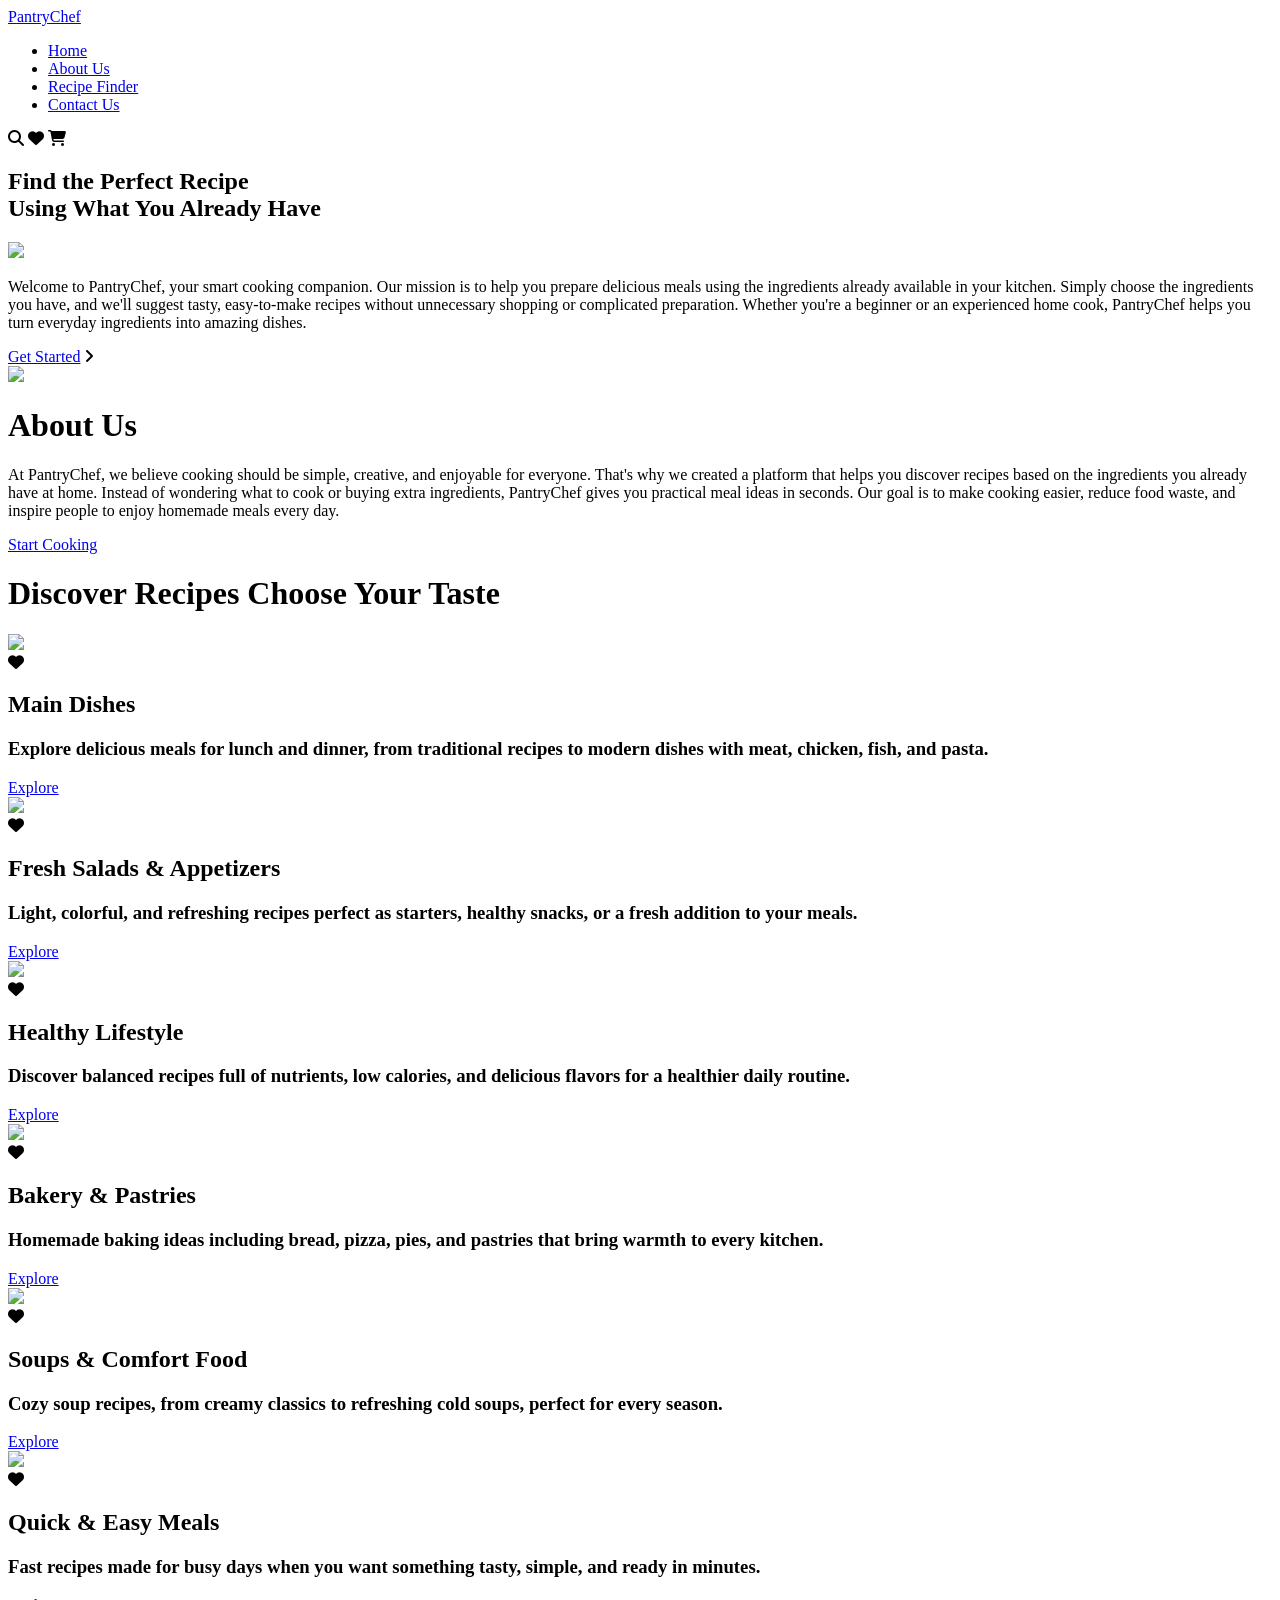
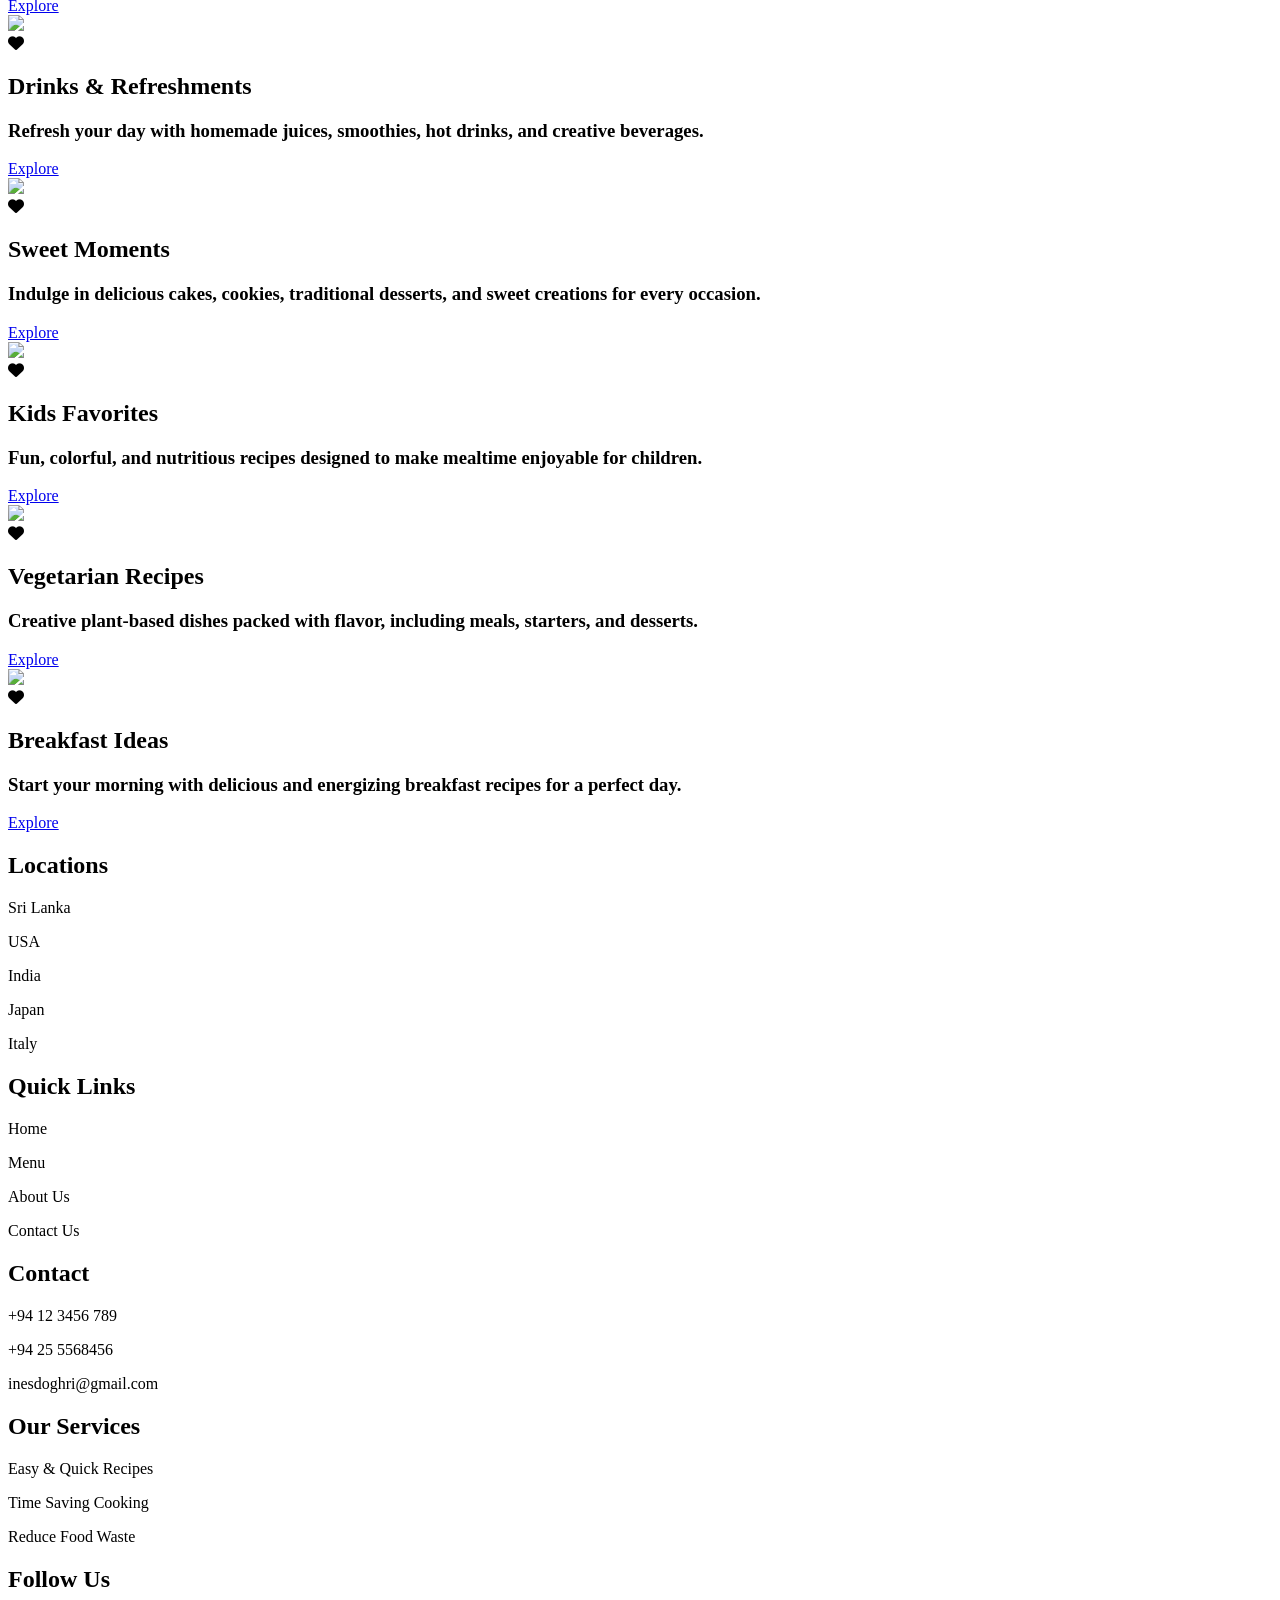
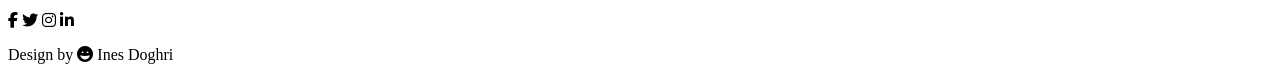
==== index.html @ 2051ed4a "Update index.html" ====
<!DOCTYPE html>
<html lang="en">
<head>
    <meta charset="UTF-8">
    <meta http-equiv="X-UA-Compatible" content="IE=edge">
    <meta name="viewport" content="width=device-width, initial-scale=1.0">

    <title>Welcome to PantryChef</title>

  <link rel="stylesheet" href="style.css">
 <script src="script.js"></script>

    <link rel="stylesheet"
    href="https://cdnjs.cloudflare.com/ajax/libs/font-awesome/6.1.1/css/all.min.css">
</head>

<body>

<section id="Home">

    <nav>

        <div class="logo">
            <a href="#" class="logo"><span>P</span>antryChef</a>
        </div>

        <header>
            <ul>
                <li><a href="#Home">Home</a></li>
                <li><a href="#About">About Us</a></li>
                <li><a href="#Menu">Recipe Finder</a></li>
                <li><a href="#Gallery">Contact Us</a></li>
            </ul>
        </header>

        <div class="icon">
            <i class="fa-solid fa-magnifying-glass"></i>
            <i class="fa-solid fa-heart"></i>
            <i class="fa-solid fa-cart-shopping"></i>
        </div>

    </nav>

    <div class="main">

        <div class="men_text">
            <h1>Find the <span>Perfect Recipe</span><br>Using What You Already Have</h1>
        </div>

        <div class="main_image">
            <img src="image/main.jpeg">
        </div>

    </div>

    <p>
        Welcome to PantryChef, your smart cooking companion.
        Our mission is to help you prepare delicious meals using
        the ingredients already available in your kitchen.
        Simply choose the ingredients you have, and we'll suggest
        tasty, easy-to-make recipes without unnecessary shopping
        or complicated preparation. Whether you're a beginner or
        an experienced home cook, PantryChef helps you turn everyday
        ingredients into amazing dishes.
    </p>

    <div class="main_btn">
        <a href="#">Get Started</a>
        <i class="fa-solid fa-angle-right"></i>
    </div>

</section>

<!-- About -->

<div class="about" id="About">

    <div class="about_main">

        <div class="image">
            <img src="image/about.png">
        </div>

        <div class="about_text">

            <h1><span>About</span> Us</h1>

            <p>
                At PantryChef, we believe cooking should be simple,
                creative, and enjoyable for everyone.
                That's why we created a platform that helps you
                discover recipes based on the ingredients you
                already have at home.
                Instead of wondering what to cook or buying extra
                ingredients, PantryChef gives you practical meal
                ideas in seconds. Our goal is to make cooking easier,
                reduce food waste, and inspire people to enjoy
                homemade meals every day.
            </p>

        </div>

    </div>

    <a href="#" class="about_btn">Start Cooking</a>

</div>
    <div class="menu" id="Menu">
    <h1>Discover Recipes <span>Choose Your Taste</span></h1>

    <div class="menu_box">

        <div class="menu_card">
            <div class="menu_image">
                <img src="image/main_meals.png">
            </div>
            <div class="small_card">
                <i class="fa-solid fa-heart"></i>
            </div>
            <div class="menu_info">
                <h2>Main Dishes</h2>
                <h3>
                    Explore delicious meals for lunch and dinner, from traditional recipes to modern dishes with meat, chicken, fish, and pasta.
                </h3>
                <a href="main_dishes.html" class="menu_btn">Explore</a>
            </div>
        </div>

        <div class="menu_card">
            <div class="menu_image">
                <img src="image/salades.png">
            </div>
            <div class="small_card">
                <i class="fa-solid fa-heart"></i>
            </div>
            <div class="menu_info">
                <h2>Fresh Salads & Appetizers</h2>
                <h3>
                    Light, colorful, and refreshing recipes perfect as starters, healthy snacks, or a fresh addition to your meals.
                </h3>
                <a href="#" class="menu_btn">Explore</a>
            </div>
        </div>

        <div class="menu_card">
            <div class="menu_image">
                <img src="image/healthty.png">
            </div>
            <div class="small_card">
                <i class="fa-solid fa-heart"></i>
            </div>
            <div class="menu_info">
                <h2>Healthy Lifestyle</h2>
                <h3>
                    Discover balanced recipes full of nutrients, low calories, and delicious flavors for a healthier daily routine.
                </h3>
                <a href="#" class="menu_btn">Explore</a>
            </div>
        </div>

        <div class="menu_card">
            <div class="menu_image">
                <img src="image/bakery.png">
            </div>
            <div class="small_card">
                <i class="fa-solid fa-heart"></i>
            </div>
            <div class="menu_info">
                <h2>Bakery & Pastries</h2>
                <h3>
                    Homemade baking ideas including bread, pizza, pies, and pastries that bring warmth to every kitchen.
                </h3>
                <a href="#" class="menu_btn">Explore</a>
            </div>
        </div>

        <div class="menu_card">
            <div class="menu_image">
                <img src="./image/soups.png">
            </div>
            <div class="small_card">
                <i class="fa-solid fa-heart"></i>
            </div>
            <div class="menu_info">
                <h2>Soups & Comfort Food</h2>
                <h3>
                    Cozy soup recipes, from creamy classics to refreshing cold soups, perfect for every season.
                </h3>
                <a href="#" class="menu_btn">Explore</a>
            </div>
        </div>

        <div class="menu_card">
            <div class="menu_image">
                <img src="image/quick.png">
            </div>
            <div class="small_card">
                <i class="fa-solid fa-heart"></i>
            </div>
            <div class="menu_info">
                <h2>Quick & Easy Meals</h2>
                <h3>
                    Fast recipes made for busy days when you want something tasty, simple, and ready in minutes.
                </h3>
                <a href="#" class="menu_btn">Explore</a>
            </div>
        </div>

        <div class="menu_card">
            <div class="menu_image">
                <img src="image/drinks.png">
            </div>
            <div class="small_card">
                <i class="fa-solid fa-heart"></i>
            </div>
            <div class="menu_info">
                <h2>Drinks & Refreshments</h2>
                <h3>
                    Refresh your day with homemade juices, smoothies, hot drinks, and creative beverages.
                </h3>
                <a href="#" class="menu_btn">Explore</a>
            </div>
        </div>

        <div class="menu_card">
            <div class="menu_image">
                <img src="image/sweet.png">
            </div>
            <div class="small_card">
                <i class="fa-solid fa-heart"></i>
            </div>
            <div class="menu_info">
                <h2>Sweet Moments</h2>
                <h3>
                    Indulge in delicious cakes, cookies, traditional desserts, and sweet creations for every occasion.
                </h3>
                <a href="sweet.html" class="menu_btn">Explore</a>
            </div>
        </div>    
 <div class="menu_card">
            <div class="menu_image">
                <img src="image/kids.png">
            </div>
            <div class="small_card">
                <i class="fa-solid fa-heart"></i>
            </div>
            <div class="menu_info">
                <h2>Kids Favorites</h2>
                <h3>
                    Fun, colorful, and nutritious recipes designed to make mealtime enjoyable for children.
                </h3>
                <a href="#" class="menu_btn">Explore</a>
            </div>
        </div>

        <div class="menu_card">
            <div class="menu_image">
                <img src="image/vegeterian.png">
            </div>
            <div class="small_card">
                <i class="fa-solid fa-heart"></i>
            </div>
            <div class="menu_info">
                <h2>Vegetarian Recipes</h2>
                <h3>
                    Creative plant-based dishes packed with flavor, including meals, starters, and desserts.
                </h3>
                <a href="#" class="menu_btn">Explore</a>
            </div>
        </div>

        <div class="menu_card">
            <div class="menu_image">
                <img src="image/breakfast.png">
            </div>
            <div class="small_card">
                <i class="fa-solid fa-heart"></i>
            </div>
            <div class="menu_info">
                <h2>Breakfast Ideas</h2>
                <h3>
                    Start your morning with delicious and energizing breakfast recipes for a perfect day.
                </h3>
                <a href="#" class="menu_btn">Explore</a>
            </div>
        </div>

    </div>
</div>
 <!-- FOOTER -->
  <footer>
   <div class="footer_main">
       <div class="footer_tag">
           <h2>Locations</h2>
           <p>Sri Lanka</p>
           <p>USA</p>
           <p>India</p>
           <p>Japan</p>
           <p>Italy</p>
       </div>
       <div class="footer_tag">
           <h2>Quick Links</h2>
           <p>Home</p>
           <p>Menu</p>
           <p>About Us</p>
           <p>Contact Us</p>
       </div>
       <div class="footer_tag">
           <h2>Contact</h2>
           <p>+94 12 3456 789</p>
           <p>+94 25 5568456</p>
           <p>inesdoghri@gmail.com</p>
       </div>
       <div class="footer_tag">
           <h2>Our Services</h2>
           <p>Easy & Quick Recipes</p>
           <p>Time Saving Cooking</p>
           <p>Reduce Food Waste</p>
       </div>
       <div class="footer_tag">
           <h2>Follow Us</h2>
           <i class="fa-brands fa-facebook-f"></i> 
           <i class="fa-brands fa-twitter"></i> 
           <i class="fa-brands fa-instagram"></i>
           <i class="fa-brands fa-linkedin-in"></i>
       </div>
   </div>
   <p class="end">
       Design by <span><i class="fa-solid fa-face-grin"></i> Ines Doghri</span>
   </p>
</footer>
</body>
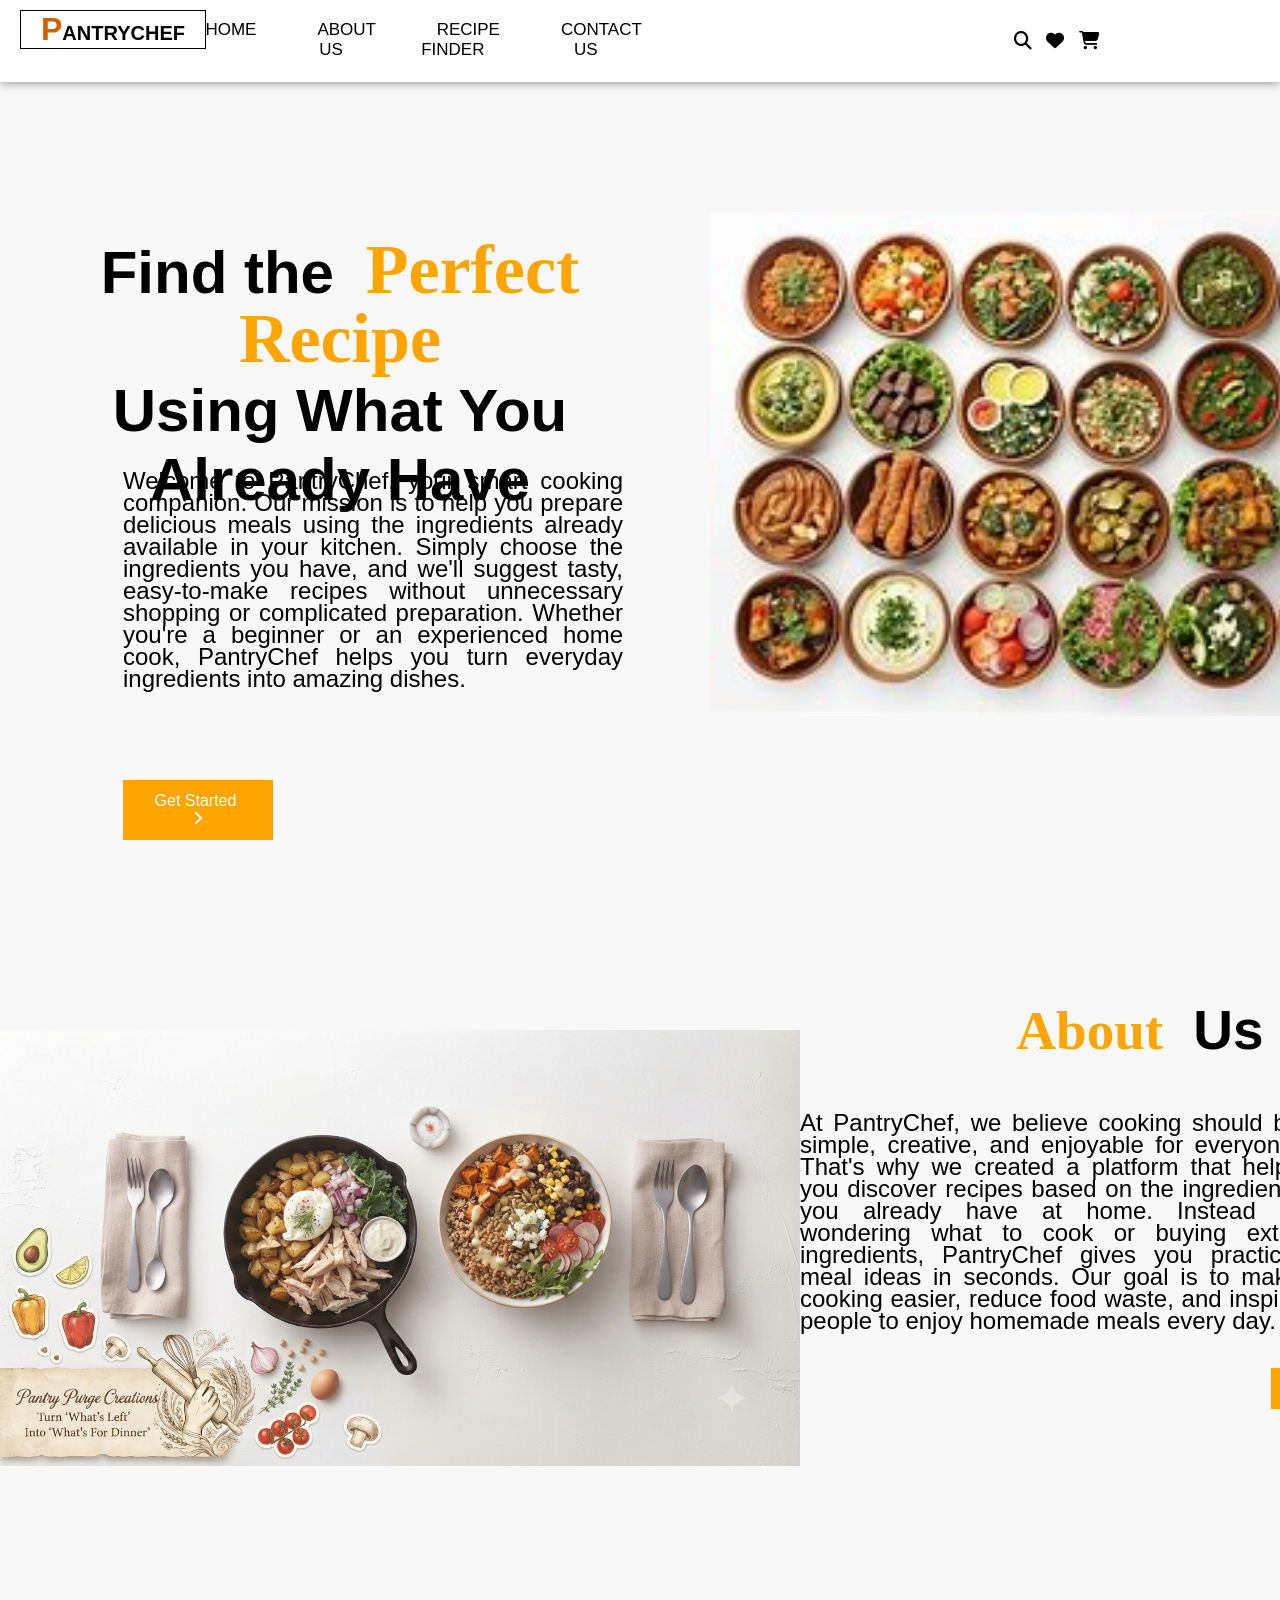
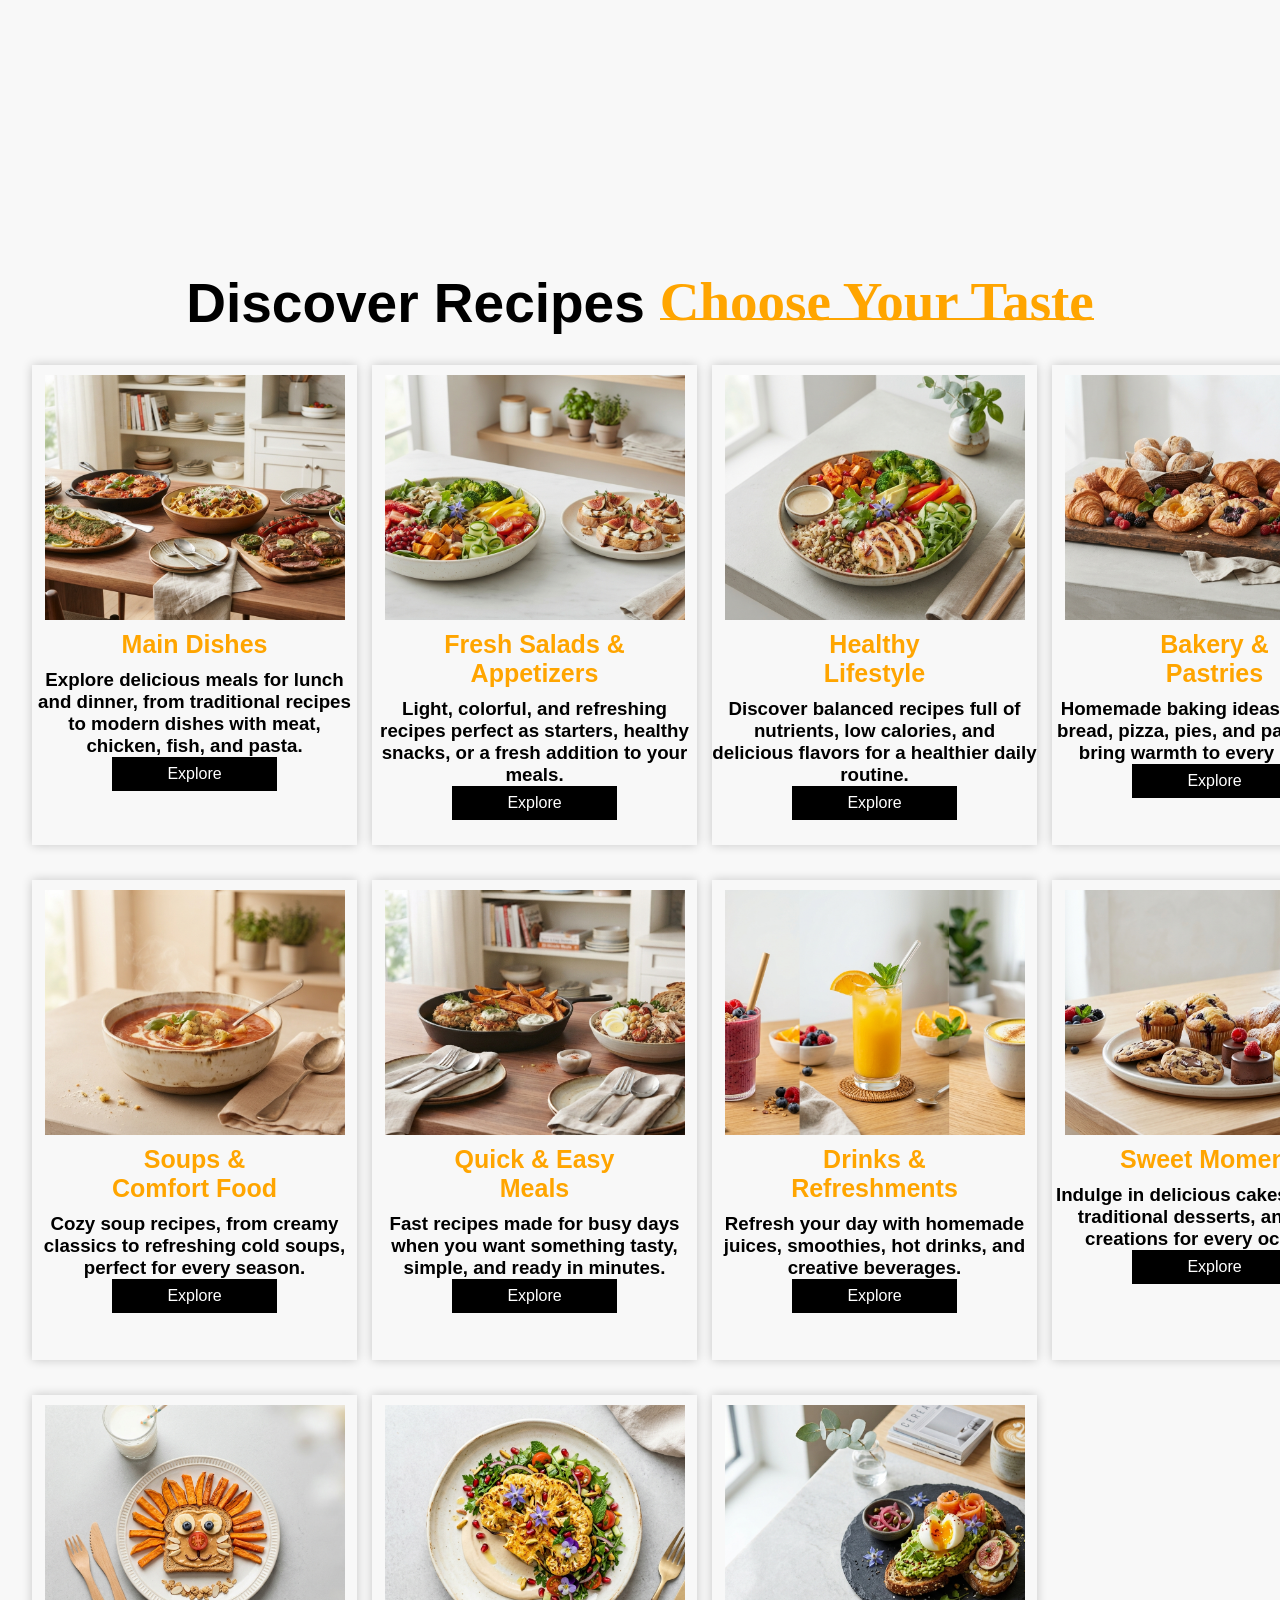
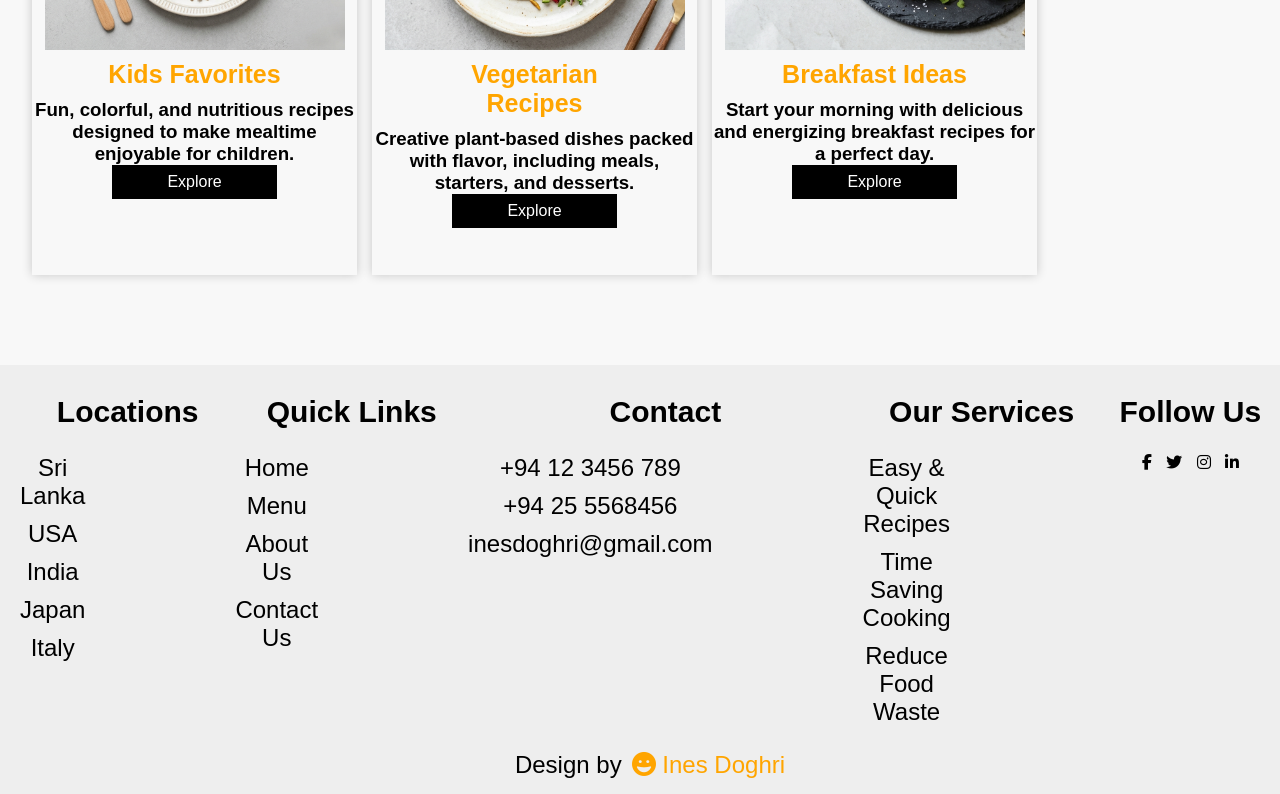
==== commit 6b8edeff: "Update index.html" ====
--- a/index.html
+++ b/index.html
@@ -139,7 +139,7 @@
                 <h3>
                     Light, colorful, and refreshing recipes perfect as starters, healthy snacks, or a fresh addition to your meals.
                 </h3>
-                <a href="#" class="menu_btn">Explore</a>
+                <a href="salades.html" class="menu_btn">Explore</a>
             </div>
         </div>
 
@@ -155,7 +155,7 @@
                 <h3>
                     Discover balanced recipes full of nutrients, low calories, and delicious flavors for a healthier daily routine.
                 </h3>
-                <a href="#" class="menu_btn">Explore</a>
+                <a href="coming.html" class="menu_btn">Explore</a>
             </div>
         </div>
 
@@ -171,7 +171,7 @@
                 <h3>
                     Homemade baking ideas including bread, pizza, pies, and pastries that bring warmth to every kitchen.
                 </h3>
-                <a href="#" class="menu_btn">Explore</a>
+                <a href="coming.html" class="menu_btn">Explore</a>
             </div>
         </div>
 
@@ -187,7 +187,7 @@
                 <h3>
                     Cozy soup recipes, from creamy classics to refreshing cold soups, perfect for every season.
                 </h3>
-                <a href="#" class="menu_btn">Explore</a>
+                <a href="coming.html" class="menu_btn">Explore</a>
             </div>
         </div>
 
@@ -203,7 +203,7 @@
                 <h3>
                     Fast recipes made for busy days when you want something tasty, simple, and ready in minutes.
                 </h3>
-                <a href="#" class="menu_btn">Explore</a>
+                <a href="coming.html" class="menu_btn">Explore</a>
             </div>
         </div>
 
@@ -219,7 +219,7 @@
                 <h3>
                     Refresh your day with homemade juices, smoothies, hot drinks, and creative beverages.
                 </h3>
-                <a href="#" class="menu_btn">Explore</a>
+                <a href="coming.html" class="menu_btn">Explore</a>
             </div>
         </div>
 
@@ -235,7 +235,7 @@
                 <h3>
                     Indulge in delicious cakes, cookies, traditional desserts, and sweet creations for every occasion.
                 </h3>
-                <a href="sweet.html" class="menu_btn">Explore</a>
+                <a href="coming.html" class="menu_btn">Explore</a>
             </div>
         </div>    
  <div class="menu_card">
@@ -250,7 +250,7 @@
                 <h3>
                     Fun, colorful, and nutritious recipes designed to make mealtime enjoyable for children.
                 </h3>
-                <a href="#" class="menu_btn">Explore</a>
+                <a href="coming.html" class="menu_btn">Explore</a>
             </div>
         </div>
 
@@ -266,7 +266,7 @@
                 <h3>
                     Creative plant-based dishes packed with flavor, including meals, starters, and desserts.
                 </h3>
-                <a href="#" class="menu_btn">Explore</a>
+                <a href="coming.html" class="menu_btn">Explore</a>
             </div>
         </div>
 
@@ -282,7 +282,7 @@
                 <h3>
                     Start your morning with delicious and energizing breakfast recipes for a perfect day.
                 </h3>
-                <a href="#" class="menu_btn">Explore</a>
+                <a href="coming.html" class="menu_btn">Explore</a>
             </div>
         </div>
 
--- a/style.css
+++ b/style.css
@@ -0,0 +1,517 @@
+body {
+  font-family: Arial;
+  text-align: center;
+  background: #f8f8f8;
+}
+*{
+    margin: 0;
+    padding: 0;
+    box-sizing: border-box;
+    font-family: sans-serif;
+}
+
+.logo a {
+    color: rgb(2, 2, 2);
+    padding: 0px 20px;
+    border: 1px solid #000000;
+    position: absolute;
+    top: 10px;
+    left: 20px;
+    text-transform: uppercase;
+    text-decoration: none;
+    font-weight: 900;
+    font-size: 20px;
+}
+ul{
+    list-style: none;
+    float: right;
+    display: flex;
+    margin-top: 20px;
+}
+.ingredient-list-container {
+    display: flex;
+    justify-content: center; 
+}
+
+.ingredient-list {
+    list-style: none;
+    padding: 0;
+    margin: 0;
+    display: flex;
+    flex-wrap: wrap;
+    max-width: 900px; 
+}
+
+.ingredient-list li {
+    display: flex;
+    align-items: center;
+    padding: 15px 20px;
+    border-bottom: 1px solid #ddd;
+    flex: 1 0 20%; 
+    box-sizing: border-box;
+}
+
+.ingredient-list li:nth-child(5n) {
+    border-right: none; 
+}
+
+.ingredient-list li:last-child {
+    border-bottom: none; 
+}
+
+ul li a{
+text-decoration: none;
+color: #fff;
+padding: 10px 20px;
+text-transform: uppercase;
+border: 1px solid transparent;
+margin:10px ;
+font-weight: 500;
+transition: 0.6s ease;
+}
+ul li a:hover{
+    color: #000;
+}
+ul li.active a {
+    color: #000;
+}
+.principale{
+width: 0 auto;
+max-width: 114rem ;
+}
+.logo span {
+    color: rgb(209, 98, 0);
+    font-weight: bold;
+    font-size: 2rem;
+    text-shadow: rgb(0, 0,0.7);
+}
+html{
+    scroll-behavior: smooth;
+}
+header{
+    width: 10%;
+    float: left ;
+}
+section{
+    width: 100%;
+    height: 100vh;
+}
+
+section nav{
+    display: flex;
+    justify-content: space-around;
+    align-items: center;
+    position:relative;
+    right: 0;
+    left: 0;
+    background: white;
+    box-shadow: 0 0 10px rgba(0,0,0,0.5);
+    z-index: 1000;
+}
+
+section nav .logo img{
+    width: 100px;
+    cursor: pointer;
+    margin: 7px 0;
+}
+
+section nav ul{
+    list-style: none;
+}
+
+section nav ul li{
+    display: inline-block;
+    margin: 0 15px;
+}
+
+section nav ul li a{
+    text-decoration: none;
+    color: #000;
+    font-weight: 500;
+    font-size: 17px;
+    transition: 0.1s;
+}
+
+section nav ul li a::after{
+    content: '';
+    width: 0;
+    height: 2px;
+    background: orange;
+    display: block;
+    transition: 0.2s linear;
+}
+
+section nav ul li a:hover::after{
+    width: 100%;
+}
+
+section nav ul li a:hover{
+    color: orange;
+}
+
+section nav .icon i{
+    font-size: 18px;
+    color: #000;
+    margin: 0 5px;
+    cursor: pointer;
+    transition: 0.3s;
+}
+
+section nav .icon i:hover{
+    color: orange;
+}
+
+section .main{
+    display: flex;
+    align-items: center;
+    justify-content: space-around;
+    position: relative;
+    top: 130px;
+}
+
+section .main .men_text h1{
+    font-size: 60px;
+    position: relative;
+    top: -90px;
+    left: 20px;
+}
+
+section .main .men_text h1 span{
+    margin-left: 15px;
+    color: orange;
+    font-family: mv boli;
+    line-height: 22px;
+    font-size: 70px;
+}
+
+section .main .main_image img{
+    width: 700px;
+    position: relative;
+    left: 70px;
+}
+
+section p{
+    width: 650px;
+    text-align: justify;
+    position: relative;
+    left: 123px;
+    bottom: 120px;
+    line-height: 22px;
+}
+
+section .main_btn{
+    background: orange;
+    position: relative;
+    left: 123px;
+    bottom: 30px;
+    width: 150px;
+    cursor: pointer;
+    padding: 12px 25px;
+}
+
+section .main_btn a{
+    color: #fff;
+    margin-right: 5px;
+    text-decoration: none;
+}
+
+section .main_btn i{
+    color: #fff;
+    transition: 0.3s;
+}
+
+section .main_btn:hover i{
+    transform: translateX(7px);
+}
+
+
+
+/*About*/
+
+.about{
+    width: 100%;
+    height: 100vh;
+    padding: 70px 0;
+}
+
+.about .about_main{
+    display: flex;
+    align-items: center;
+    justify-content: space-around;
+}
+
+.about .about_main .image img{
+    width: 800px;
+    position: relative;
+    top: 60px;
+}
+
+.about .about_main .about_text h1 span{
+    color: orange;
+    margin-right: 15px;
+    font-family: mv boli;
+}
+
+.about .about_main .about_text h1{
+    font-size: 55px;
+    position: relative;
+    bottom: 50px;
+}
+
+.about .about_main .about_text h3{
+    font-size: 30px;
+    margin: 0 0 50px 0;
+}
+
+.about .about_main .about_text p{
+    width: 650px;
+    text-align: justify;
+    margin-right: 30px;
+    line-height: 22px;
+}
+
+.about .about_btn{
+    background: orange;
+    padding: 12px 25px;
+    text-decoration: none;
+    color: #fff;
+    position: relative;
+    left: 55%;
+    bottom: 30px;
+}
+
+.ingredients {
+  display: flex;
+  flex-wrap: wrap;
+  gap: 10px;
+  justify-content: center;
+  margin: 20px;
+}
+
+button {
+  padding: 10px 20px;
+  background: #e37e01;
+  color: white;
+  border: none;
+  cursor: pointer;
+}
+
+.results {
+  margin-top: 20px;
+}
+
+.footer {
+  margin-top: 40px;
+  padding: 10px;
+  background: #ddd;
+}
+/*Footer*/
+
+footer{
+    width: 100%;
+    padding: 30px 0 0 20px;
+    background: #eeeeee;
+}
+.main_image{
+    width: 50%;
+    background-image: transparent;
+    height: auto;
+
+}
+
+/*Menu*/
+
+.menu{
+    width: 100%;
+    padding: 70px 0;
+}
+
+.menu h1{
+    font-size: 55px;
+    display: flex;
+    align-items: center;
+    justify-content: center;
+    margin-bottom: 30px;
+}
+
+.menu h1 span{
+    color: orange;
+    margin-left: 15px;
+    font-family: mv boli;
+}
+
+.menu h1 span::after{
+    content: '';
+    width: 100%;
+    height: 2px;
+    background: orange;
+    display: block;
+    position: relative;
+    bottom: 15px;
+}
+
+.menu .menu_box{
+    width: 95%;
+    margin: 0 auto;
+    display: grid;
+    grid-template-columns: 1fr 1fr 1fr 1fr;
+    grid-gap: 15px;
+}
+
+.menu .menu_box .menu_card{
+    width: 325px;
+    height: 480px;
+    padding-top: 10px;
+    margin-bottom: 20px;
+    box-shadow: 0 0 10px rgba(0,0,0,0.2);
+}
+
+.menu .menu_box .menu_card .menu_image{
+    width: 300px;
+    height: 245px;
+    margin: 0 auto;
+    overflow: hidden;
+}
+
+.menu .menu_box .menu_card .menu_image img{
+    width: 100%;
+    height: 100%;
+    object-fit: cover;
+    object-position: center;
+    transition: 0.3s;
+}
+
+.menu .menu_box .menu_card .menu_image:hover img{
+    transform: scale(1.1);
+}
+
+.menu .menu_box .menu_card .small_card{
+    width: 45px;
+    height: 45px;
+    float: right;
+    position: relative;
+    top: -240px;
+    right: -8px;
+    opacity: 0;
+    border-radius: 7px;
+    transition: 0.3s;
+}
+
+.menu .menu_box .menu_card:hover .small_card{
+    position: relative;
+    top: -240px;
+    right: 20px;
+    opacity: 1;
+}
+
+.menu .menu_box .menu_card .small_card i{
+    font-size: 25px;
+    display: flex;
+    align-items: center;
+    justify-content: center;
+    line-height: 50px;
+    color: #000;
+    cursor: pointer;
+    text-shadow: 0 0 6px #000;
+    transition: 0.2s;
+}
+
+.menu .menu_box .menu_card .small_card i:hover{
+    color: orange;
+}
+
+.menu .menu_box .menu_card .menu_info h2{
+    width: 60%;
+    text-align: center;
+    margin: 10px auto 10px auto;
+    font-size: 25px;
+    color: orange;
+}
+
+.menu .menu_box .menu_card .menu_info p{
+    text-align: center;
+    margin-top: 8px;
+    line-height: 21px;
+}
+
+.menu .menu_box .menu_card .menu_info h3{
+    text-align: center;
+    margin-top: 10px;
+}
+
+.menu .menu_box .menu_card .menu_info .menu_icon{
+    color: orange;
+    text-align: center;
+    margin: 10px 0 10px 0;
+}
+
+.menu .menu_box .menu_card .menu_info .menu_btn{
+    display: flex;
+    align-items: center;
+    justify-content: center;
+    text-decoration: none;
+    color: white;
+    background: #000;
+    padding: 8px 10px;
+    margin: 0 80px;
+    transition: 0.3s;
+}
+footer .footer_main{
+    display: grid;
+    grid-template-columns: 1fr 1fr 1fr 1fr 1fr;
+}
+
+footer .footer_main .footer_tag{
+    text-align: center;
+}
+
+footer .footer_main .footer_tag h2{
+    color: #000;
+    margin-bottom: 25px;
+    font-size: 30px;
+}
+
+footer .footer_main .footer_tag p{
+    margin: 10px 0;
+}
+
+footer .footer_main .footer_tag i{
+    margin: 0 5px;
+    cursor: pointer;
+}
+
+footer .footer_main .footer_tag i:hover{
+    color: orange;
+}
+
+footer .end{
+    display: flex;
+    align-items: center;
+    justify-content: center;
+    padding: 15px;
+}
+
+footer .end span{
+    color: orange;
+    margin-left: 10px;
+}
+p{
+    color: #000;
+    font-family: 'Arial', sans-serif;
+    font-size: x-large;
+    padding-right: 150px;
+
+}
+::-webkit-scrollbar{
+    width: 13px;
+}
+
+::-webkit-scrollbar-track{
+    border-radius: 15px;
+    box-shadow: inset 0 0 5px rgba(0,0,0,0.5);
+}
+
+::-webkit-scrollbar-thumb{
+    background: orange;
+    border-radius: 15px;
+}
